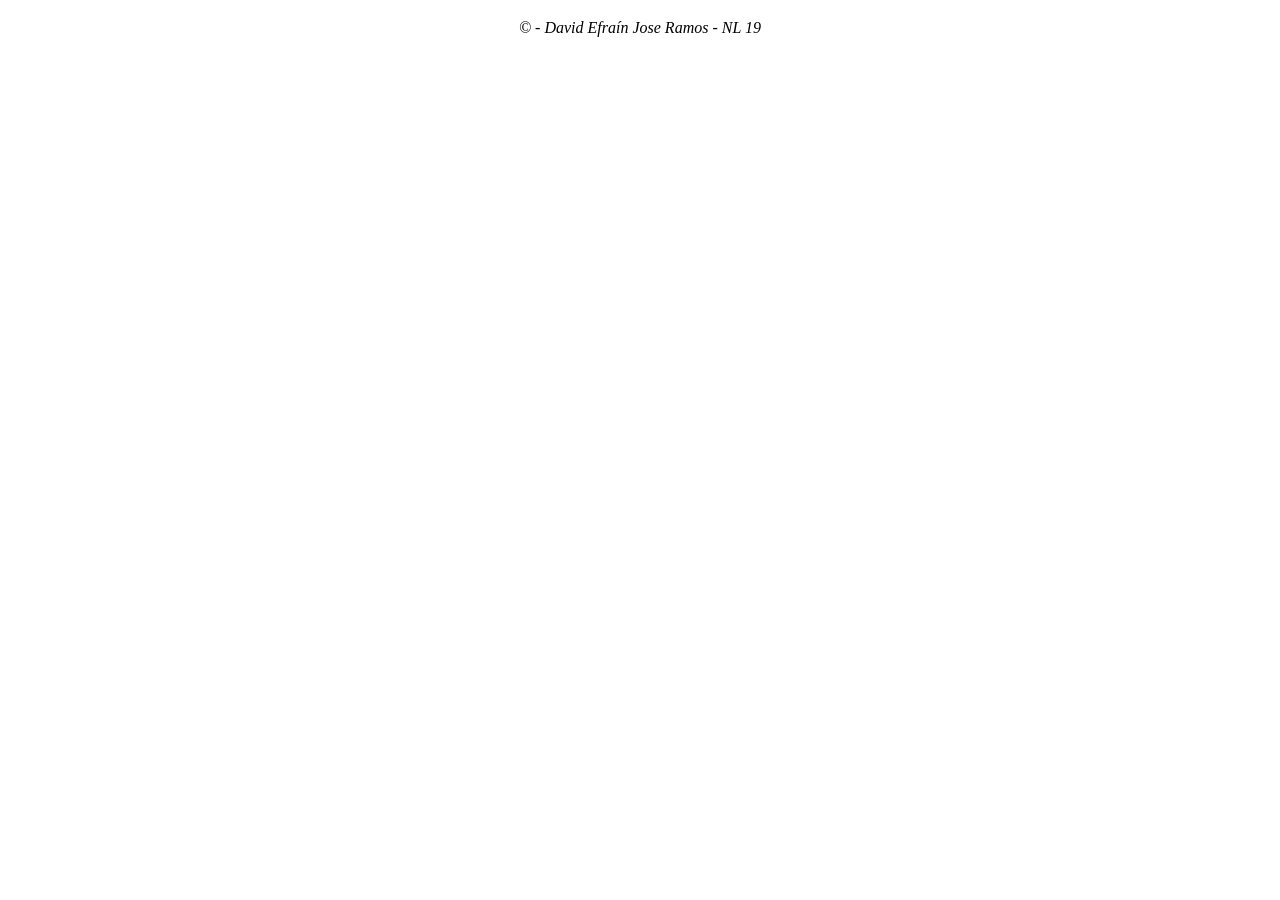
==== index.html @ 4aedb980 "Ejemplos de ventanas modales" ====
<!DOCTYPE html>
<html lang = es>
	<head>
		<meta charset = "UTF-8">
		<meta name = "viewport" content = "width = device-width, initial-scale = 1.0">
		<title>
			Act 3 - Componente visual
		</title>
		<script src = "js/componente.js" defer></script>
		<link rel = "stylesheet" href = "css/componente.css">
	</head>
	<body>
		<!--
		<button id="btnModal">Abrir modal</button> 
		<div id="myModal" class="modalContainer">
 		<div class="modal-content">
 			<span class="close">×</span> <h2>Modal</h2>
 			<p>Se ha desplegado el modal y bloqueado el scroll del body!</p> </div>
		</div> 
		-->

		<footer>
			<p style = "text-align: center; margin-top: 19px;"><em>© - David Efraín Jose Ramos - NL 19</em></p>
		</footer>
	</body>
</html>
---- css/componente.css ----
.modalContainer {
	display: none; 
	position: fixed; 
	z-index: 1;
	padding-top: 100px;
	left: 0;
	top: 0;
	width: 100%;
	height: 100%; 
	overflow: auto; 
	background-color: rgb(0,0,0);
	background-color: rgba(0,0,0,0.4);
}

.modalContainer .modal-content {
	background-color: #fefefe;
	margin: auto;
	padding: 20px;
	border: 1px solid lightgray;
	border-top: 10px solid #58abb7;
	width: 60%;
}

.modalContainer .close {
	color: #aaaaaa;
	float: right;
	font-size: 28px;
	font-weight: bold;
}

.modalContainer .close:hover, .modalContainer .close:focus {
	color: #000;
	text-decoration: none;
	cursor: pointer;
}
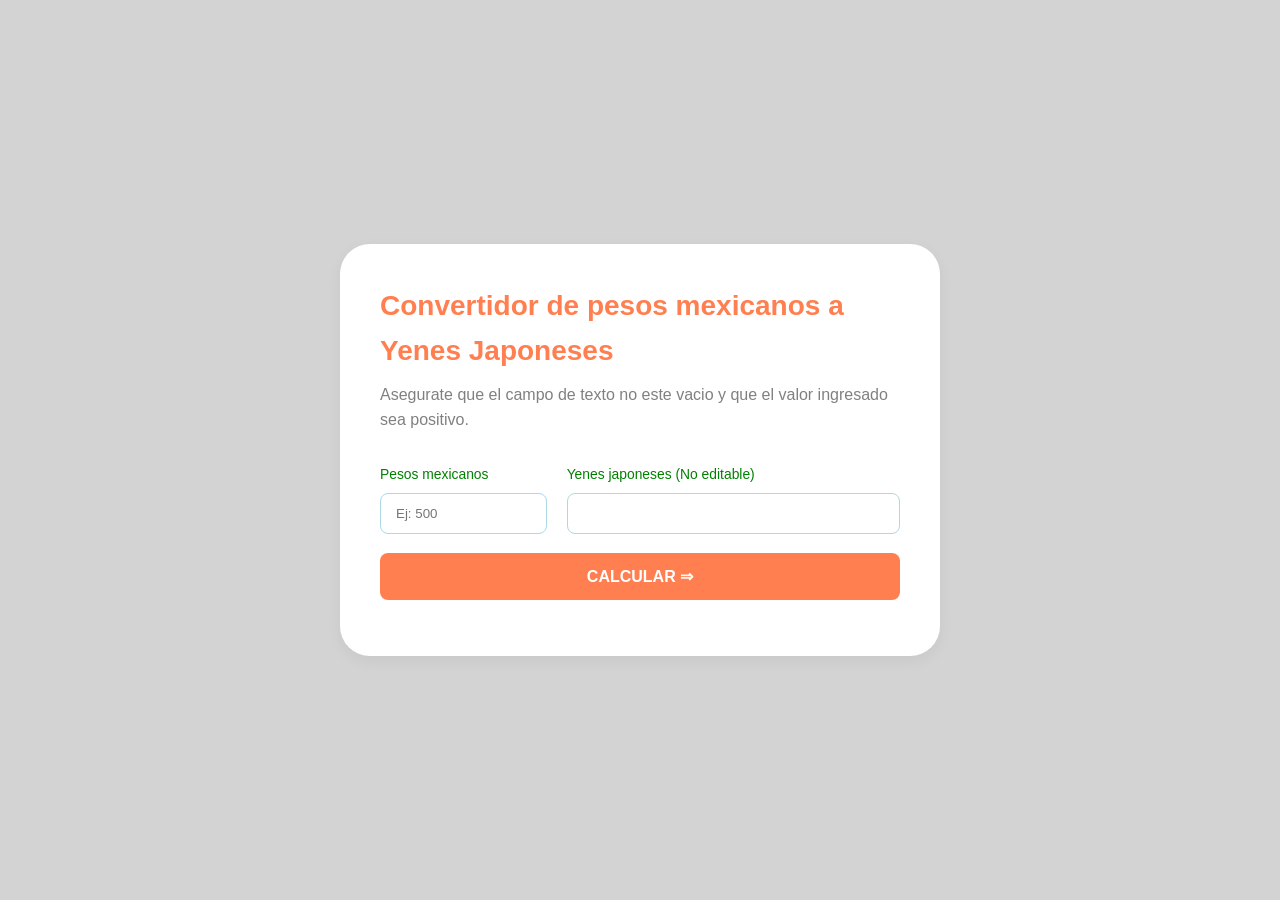
==== commit 6b54cfb0: "Ejercicio terminado" ====
--- a/index.html
+++ b/index.html
@@ -19,8 +19,46 @@
 		</div> 
 		-->
 
-		<footer>
-			<p style = "text-align: center; margin-top: 19px;"><em>© - David Efraín Jose Ramos - NL 19</em></p>
-		</footer>
+		<div class = "contenedor-formulario">
+			<h1>Convertidor de pesos mexicanos a Yenes Japoneses</h1>
+			<p class = "subtitulo">Asegurate que el campo de texto no este vacio y que el valor ingresado sea positivo.</p>
+			<form class = "formulario">
+
+				<div class = "grupo-doble">
+					<div class = "grupo-formulario">
+						<label for = "num1">Pesos mexicanos</label>
+						<input type = "number" id = "num1" step="any" placeholder = "Ej: 500">
+					</div>
+
+					<div class = "grupo-formulario">
+						<label for = "num2">Yenes japoneses <span>(No editable)</span></label>
+						<input type = "number" id = "num2" step = "any" readonly>				
+					</div>
+				</div>
+
+				<button type="button" id = "button1" class="open-modal" data-open="modal1">
+					CALCULAR ⇒
+				</button>
+
+				<div class="modal" id="modal1">
+					<div class="modal-dialog">
+						<header class="modal-header">
+							Convertidor $ ⇒ ¥
+							<button type = "button" id  = "button2" class="close-modal" aria-label="close modal" data-close>
+								✕
+							</button>
+						</header>
+						<section class="modal-content">
+							<img src = "img\emoticon.png" alt = "emoticon" width = "200">
+							<p>¿QUIERES CALCULARLO?</p>
+						</section>
+						<footer class="modal-footer">
+							 <button type="button" id = "button3" onclick="Convertir()">Calcular</button>
+							<p style = "text-align: center; margin-top: 19px;"><em>© - David Efraín José Ramos</em></p>
+						</footer>
+					</div>
+				</div>
+			</form>
+		</div>
 	</body>
 </html>
--- a/css/componente.css
+++ b/css/componente.css
@@ -1,3 +1,189 @@
+:root {
+	--lightgray: #efefef;
+	--blue: steelblue;
+	--white: #fff;
+	--black: rgba(0, 0, 0, 0.8);
+	--bounceEasing: cubic-bezier(0.51, 0.92, 0.24, 1.15);
+	--color-primario: coral;
+	--color-secundario: blue;
+	--color-fondo: lightgray;
+	--color-texto: green;
+	--color-borde: lightblue;
+}
+
+* {
+	padding: 0;
+	margin: 0;
+	box-sizing: border-box;
+}
+
+#button1{
+	cursor: pointer;
+	background: transparent;
+	border: none;
+	outline: none;
+	font-size: inherit;
+
+	background-color: var(--color-primario);
+	color: white;
+	/*border: none;*/
+	padding: 14px 24px;
+	border-radius: 8px;	
+	font-weight: 600;
+	cursor: pointer;
+	transition: background 0.3s;
+	display: flex;
+	justify-content: center;
+	align-items: center; 
+	margin-top: 19px;
+	width: 100%;
+}
+
+
+#button2 {
+	cursor: pointer;
+	border: none;
+	outline: none;
+	font-size: inherit;
+
+	background-color: red;
+	color: white;
+	/*border: none;*/
+	padding: 0.5px 0.5px;
+	border-radius: 8px;	
+	font-weight: 1;
+	cursor: pointer;
+	transition: background 0.3s;
+	display: flex;
+	justify-content: center;
+	align-items: center; 
+	margin-top: 0;
+	width: 20%;
+}
+
+#button3{
+	cursor: pointer;
+	background: transparent;
+	border: none;
+	outline: none;
+	font-size: inherit;
+
+	background-color: var(--color-primario);
+	color: white;
+	/*border: none;*/
+	padding: 14px 24px;
+	border-radius: 8px;	
+	font-weight: 600;
+	cursor: pointer;
+	transition: background 0.3s;
+	display: flex;
+	justify-content: center;
+	align-items: center; 
+	margin-top: 19px;
+	width: 100%;
+}
+
+#button1, 
+#button2: hover {
+	background-color: rgba(255, 127, 80, 0.8);
+}
+
+body {
+	display: flex;
+	align-items: center;
+	justify-content: center;
+	height: 100vh;
+	font: 16px/1.5 sans-serif;
+
+	font-family: 'Inter', sans-serif;
+	background-color: var(--color-fondo);
+	color: var(--color-texto);
+	line-height: 1.6;
+	padding: 40px 20px;
+}
+
+.contenedor-formulario{
+	max-width: 600px;
+	margin: 0 auto;
+	background: white;
+	padding: 40px;
+	border-radius: 30px;
+	box-shadow: 0 5px 15px rgba(0, 0, 0, 0.05);
+}
+
+h1{
+	font-size: 28px;
+	color: var(--color-primario);
+	margin-bottom: 8px;
+}
+
+.subtitulo{
+	color: gray;
+	margin-bottom:30px;
+}
+
+
+label{
+	display: block;
+	margin-bottom: 8px;
+	font-weight: 500;
+	font-size: 13.85px;
+}
+
+input, textarea{
+	width: 100%;
+	padding: 12px 15px;
+	border: 1px solid var(--color-borde);
+	border-radius: 8px;
+	transition: all 0.3s;
+}
+
+input:focus, textarea:focus{
+	border-color: var(--color-secundario);
+	outline: none;
+	box-shadow: 0 0 0 3px rgba(173, 218, 230, 0.3);
+}
+
+.grupo-doble{
+	display: grid;
+	grid-template-columns: 1fr 2fr;
+	gap: 20px;
+}
+
+
+.btn-group {
+	text-align: center;
+}
+
+.open-modal {
+	font-weight: bold;
+	background: var(--blue);
+	color: var(--white);
+	padding: .75rem 1.75rem;
+	margin-bottom: 1rem;
+	border-radius: 5px;
+
+	justify-content: center;
+	align-items: center
+}
+
+.modal { 
+  position: fixed;
+  top: 0;
+  left: 0;
+  right: 0;
+  bottom: 0;
+  display: flex;
+  align-items: center;
+  justify-content: center;
+  padding: 1rem;
+  background: var(--black);
+  cursor: pointer;
+  visibility: hidden;
+  opacity: 0;
+  transition: all 0.35s ease-in;
+}
+
 .modalContainer {
 	display: none; 
 	position: fixed; 
@@ -12,6 +198,65 @@
 	background-color: rgba(0,0,0,0.4);
 }
 
+.modal-dialog {
+	position: relative;
+	max-width: 800px;
+	max-height: 80vh;
+	border-radius: 5px;
+	background: var(--white);
+	overflow: auto;
+	cursor: default;
+}
+
+.modal-dialog > * {
+	padding: 1rem;
+	text-align: center;
+}
+
+.modal-header,
+.modal-footer {
+	background: var(--lightgray);
+}
+
+.modal-header {
+	display: flex;
+	align-items: center;
+	justify-content: space-between;
+}
+
+.modal-header .modal-close {
+	font-size: 1.5rem;
+}
+
+.modal p + p {
+	margin-top: 1rem;
+}
+
+/*----------------------------------------------------------------------*/
+.modal {
+  visibility: hidden;
+  opacity: 0;
+  transition: all 0.35s ease-in;
+}
+.modal.is-visible {
+  visibility: visible;
+  opacity: 1;
+}
+
+/*-----------------------------------------------------------------*/
+[data-animation="slideInOutLeft"] .modal-dialog {
+  opacity: 0;
+  transform: translateX(-100%);
+  transition: all 0.5s var(--bounceEasing);
+}
+[data-animation="slideInOutLeft"].is-visible .modal-dialog {
+  opacity: 1;
+  transform: none;
+  transition-delay: 0.2s;
+}
+/*--------------------------------------------------------------*/
+
+/*
 .modalContainer .modal-content {
 	background-color: #fefefe;
 	margin: auto;
@@ -33,3 +278,5 @@
 	text-decoration: none;
 	cursor: pointer;
 }
+*/
+
